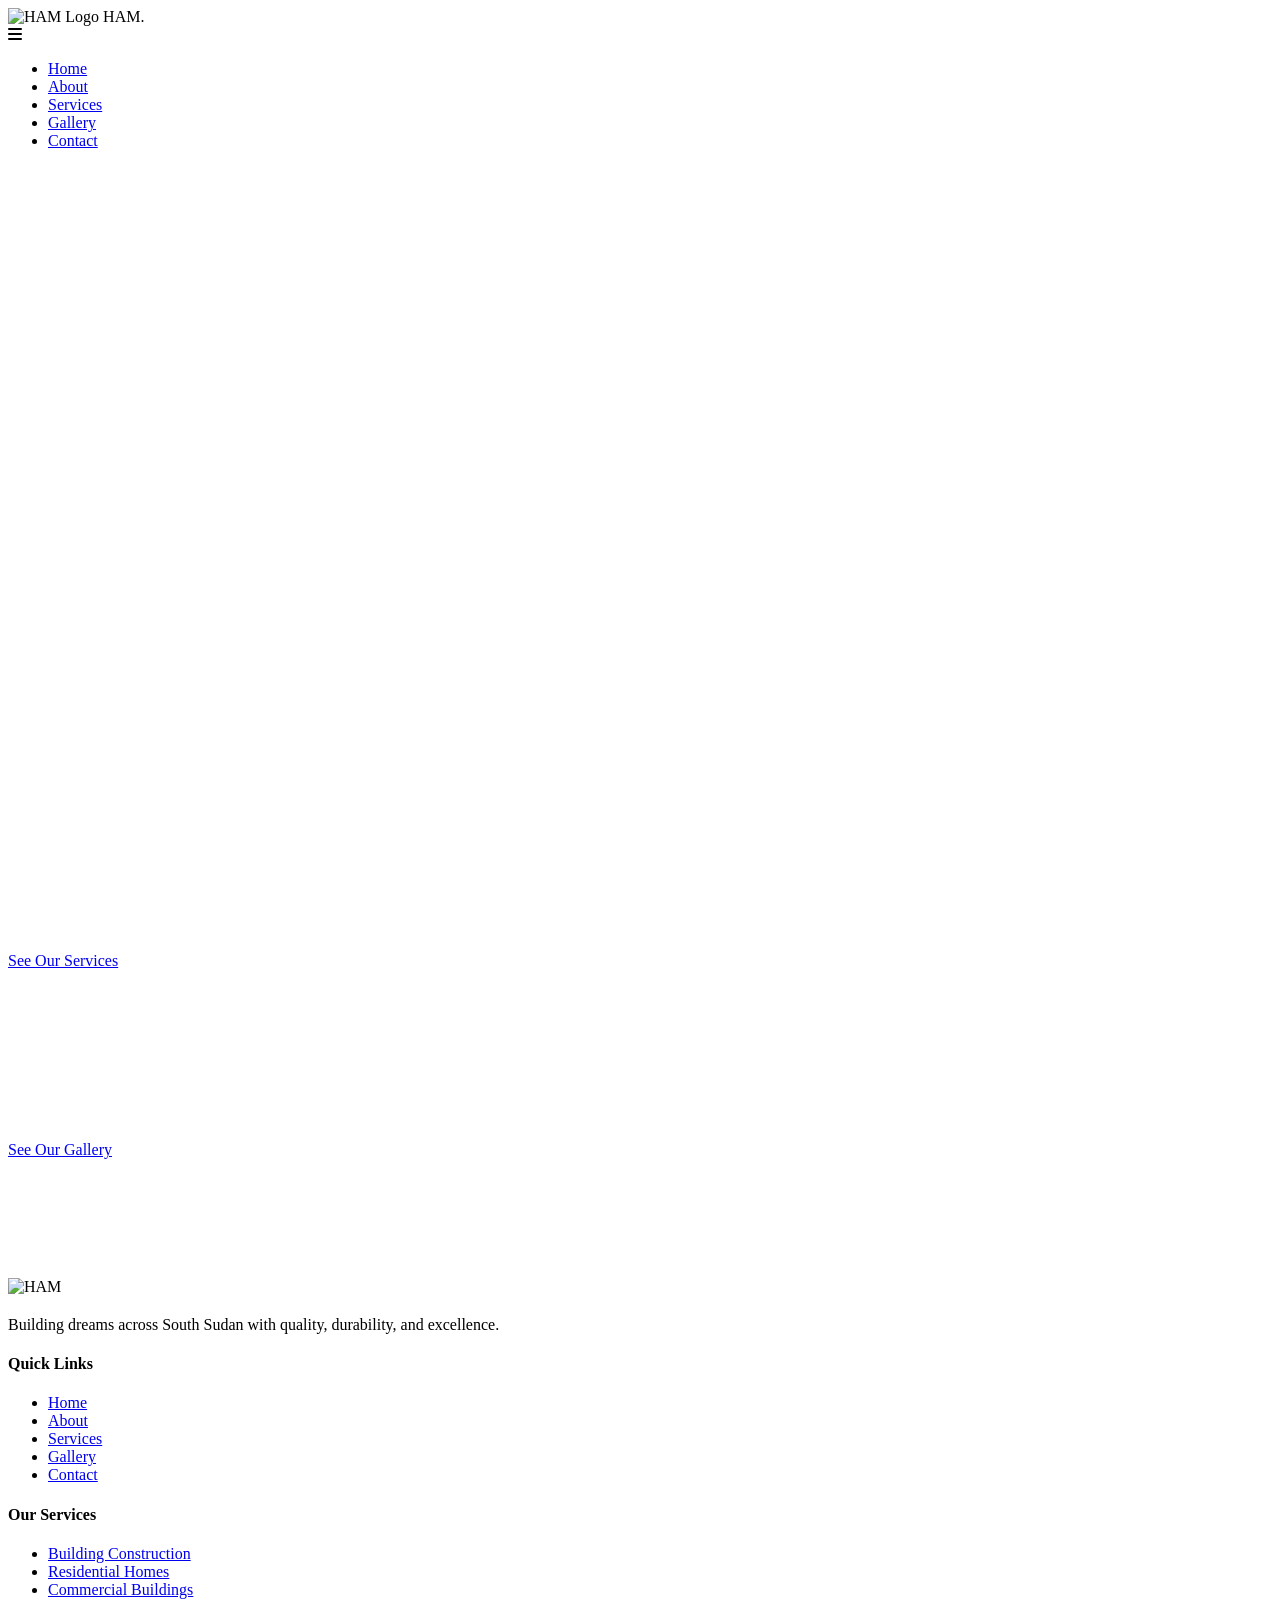
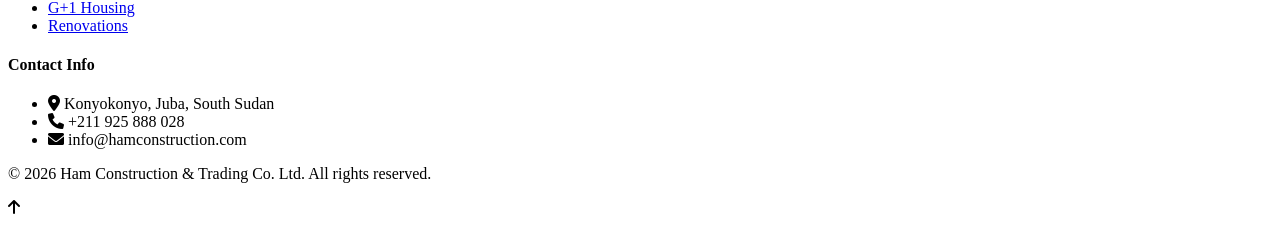
==== index.html @ b47ca1cc "Update index.html" ====
<!DOCTYPE html>
<html lang="en">
<head>
    <meta charset="UTF-8">
    <meta name="viewport" content="width=device-width, initial-scale=1.0">
    <title>HAM Construction | Home - Juba, South Sudan</title>
    <link rel="preconnect" href="https://fonts.googleapis.com">
    <link rel="preconnect" href="https://fonts.gstatic.com" crossorigin>
    <link href="https://fonts.googleapis.com/css2?family=Playfair+Display:wght@400;500;600;700&family=Lato:wght@300;400;700;900&display=swap" rel="stylesheet">
    <link rel="stylesheet" href="https://cdnjs.cloudflare.com/ajax/libs/font-awesome/6.0.0-beta3/css/all.min.css">
    <link href="https://unpkg.com/aos@2.3.1/dist/aos.css" rel="stylesheet">
    <link rel="stylesheet" href="style.css">
</head>
<body>
    <header id="header">
        <div class="container header-container">
            <div class="logo">
                <img src="https://via.placeholder.com/60x60/d4af37/ffffff?text=HAM" alt="HAM Logo" class="logo-img">
                <span>HAM<span style="color: var(--gold);">.</span></span>
            </div>
            <nav>
                <div class="hamburger"><i class="fas fa-bars"></i></div>
                <ul class="nav-menu">
                    <li><a href="index.html" class="active">Home</a></li>
                    <li><a href="about.html">About</a></li>
                    <li><a href="services.html">Services</a></li>
                    <li><a href="gallery.html">Gallery</a></li>
                    <li><a href="contact.html">Contact</a></li>
                </ul>
            </nav>
        </div>
    </header>

    <section class="hero">
        <div class="hero-content">
            <h1 data-aos="fade-up">We Promise and Deliver</h1>
            <div class="typing-container" id="typing-text" data-aos="fade-up" data-aos-delay="100"></div>
            <div class="hero-buttons" data-aos="fade-up" data-aos-delay="200">
                <a href="services.html" class="btn">Our Services</a>
                <a href="contact.html" class="btn btn-outline-light">Contact Us</a>
            </div>
        </div>
    </section>

    <section id="about">
        <div class="container">
            <h2 class="text-center" data-aos="fade-up">About Ham Construction</h2>
            <div class="about-grid">
                <div class="about-image" data-aos="fade-right">
                    <img src="https://images.unsplash.com/photo-1615874959474-d609969a20ed?q=80&w=2080&auto=format&fit=crop" alt="Construction site Juba">
                </div>
                <div class="about-content" data-aos="fade-left">
                    <p>Founded in 2004, Ham Construction & Trading Co. Ltd has grown to become Juba's most trusted construction partner. With over two decades of experience, we have delivered hundreds of residential, commercial, and institutional projects across South Sudan. Our commitment to quality, safety, and innovation sets us apart.</p>
                    <a href="about.html" class="btn btn-secondary">Learn More</a>
                </div>
            </div>
        </div>
    </section>

    <section id="services" style="background: var(--off-white);">
        <div class="container">
            <h2 class="text-center" data-aos="fade-up">Our Core Services</h2>
            <div class="services-grid">
                <div class="service-card" data-aos="zoom-in-up">
                    <i class="fas fa-home service-icon"></i>
                    <h3>Building Construction</h3>
                    <p>Comprehensive construction services for residential and commercial buildings, from foundations to finishing.</p>
                </div>
                <div class="service-card" data-aos="zoom-in-up" data-aos-delay="50">
                    <i class="fas fa-city service-icon"></i>
                    <h3>Residential Homes</h3>
                    <p>Luxury villas, apartments, and housing complexes tailored to modern living.</p>
                </div>
                <div class="service-card" data-aos="zoom-in-up" data-aos-delay="100">
                    <i class="fas fa-building service-icon"></i>
                    <h3>Commercial Buildings</h3>
                    <p>Offices, retail spaces, and industrial structures built for durability and function.</p>
                </div>
                <div class="service-card" data-aos="zoom-in-up" data-aos-delay="150">
                    <i class="fas fa-hard-hat service-icon"></i>
                    <h3>G+1 Housing Projects</h3>
                    <p>Affordable, quality multi-story housing solutions for growing communities.</p>
                </div>
            </div>
            <div class="text-center" style="margin-top: 50px;">
                <a href="services.html" class="btn">See Our Services</a>
            </div>
        </div>
    </section>

    <section id="gallery">
        <div class="container">
            <h2 class="text-center" data-aos="fade-up">Recent Projects</h2>
            <div class="gallery-grid">
                <div class="gallery-item" data-aos="zoom-in"><img src="https://images.unsplash.com/photo-1600585154340-be6161a56a0c?w=600&h=400&fit=crop" alt="Project 1"></div>
                <div class="gallery-item" data-aos="zoom-in" data-aos-delay="50"><img src="https://images.unsplash.com/photo-1486406146926-c627a92ad1ab?w=600&h=400&fit=crop" alt="Project 2"></div>
                <div class="gallery-item" data-aos="zoom-in" data-aos-delay="100"><img src="https://images.unsplash.com/photo-1524995997946-a1c2e315a42f?w=600&h=400&fit=crop" alt="Project 3"></div>
            </div>
            <div class="text-center" style="margin-top: 50px;">
                <a href="gallery.html" class="btn">See Our Gallery</a>
            </div>
        </div>
    </section>

    <section class="cta">
        <div class="container">
            <h2 data-aos="fade-up">Ready to Build Your Dream?</h2>
            <p data-aos="fade-up" data-aos-delay="100">Let's turn your vision into reality with our expert team.</p>
            <a href="contact.html" class="btn btn-outline-light" data-aos="fade-up" data-aos-delay="200">Get Started</a>
        </div>
    </section>

    <footer>
        <div class="container">
            <div class="footer-grid">
                <div class="footer-col">
                    <div class="logo" style="margin-bottom: 20px;">
                        <img src="https://via.placeholder.com/50x50/d4af37/ffffff?text=HAM" alt="HAM" style="height:50px;">
                        <span style="color: white;">HAM<span style="color: var(--gold);">.</span></span>
                    </div>
                    <p>Building dreams across South Sudan with quality, durability, and excellence.</p>
                </div>
                <div class="footer-col">
                    <h4>Quick Links</h4>
                    <ul class="footer-links">
                        <li><a href="index.html">Home</a></li>
                        <li><a href="about.html">About</a></li>
                        <li><a href="services.html">Services</a></li>
                        <li><a href="gallery.html">Gallery</a></li>
                        <li><a href="contact.html">Contact</a></li>
                    </ul>
                </div>
                <div class="footer-col">
                    <h4>Our Services</h4>
                    <ul class="footer-links">
                        <li><a href="services.html">Building Construction</a></li>
                        <li><a href="services.html">Residential Homes</a></li>
                        <li><a href="services.html">Commercial Buildings</a></li>
                        <li><a href="services.html">G+1 Housing</a></li>
                        <li><a href="services.html">Renovations</a></li>
                    </ul>
                </div>
                <div class="footer-col">
                    <h4>Contact Info</h4>
                    <ul class="contact-info">
                        <li><i class="fas fa-map-marker-alt"></i> Konyokonyo, Juba, South Sudan</li>
                        <li><i class="fas fa-phone"></i> +211 925 888 028</li>
                        <li><i class="fas fa-envelope"></i> info@hamconstruction.com</li>
                    </ul>
                </div>
            </div>
            <div class="footer-bottom">
                <p>&copy; 2026 Ham Construction & Trading Co. Ltd. All rights reserved.</p>
            </div>
        </div>
    </footer>

    <div class="scroll-top" id="scrollTop"><i class="fas fa-arrow-up"></i></div>

    <script src="https://unpkg.com/aos@2.3.1/dist/aos.js"></script>
    <script src="script.js"></script>
</body>
</html>
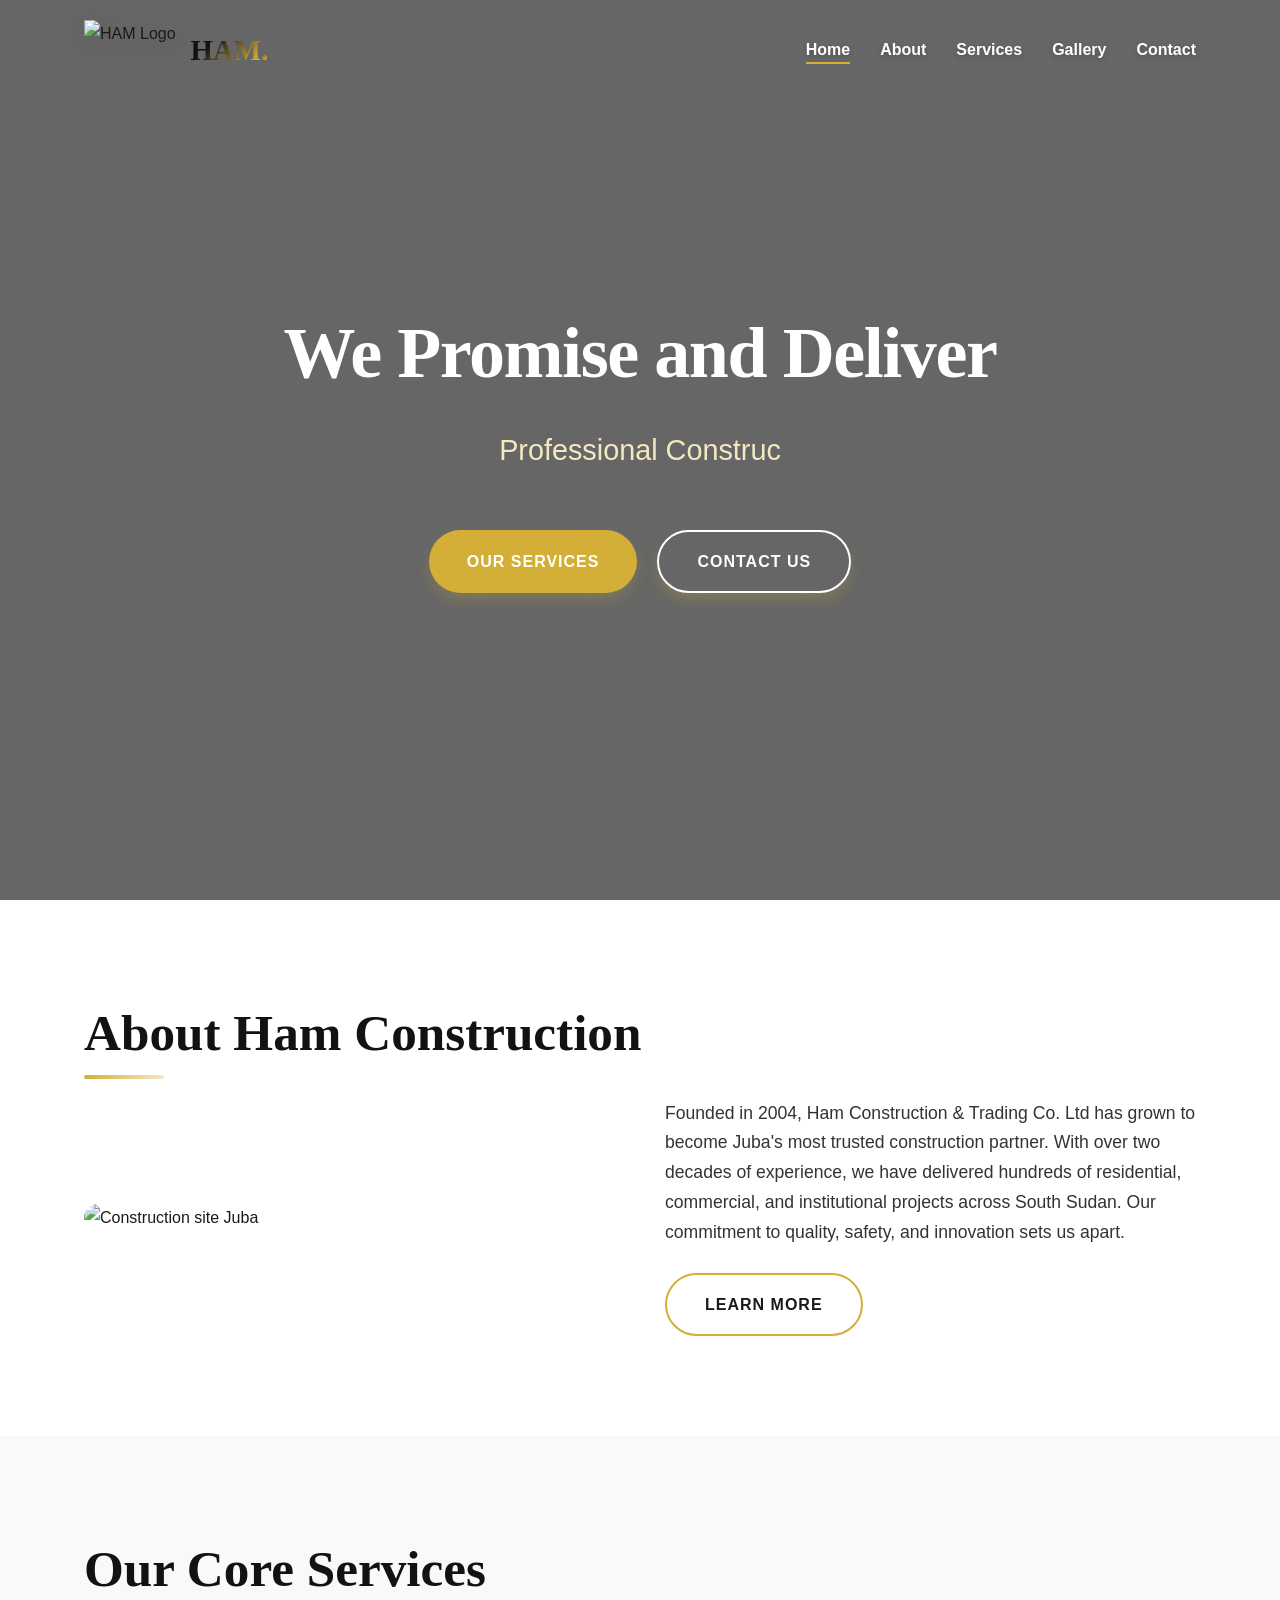
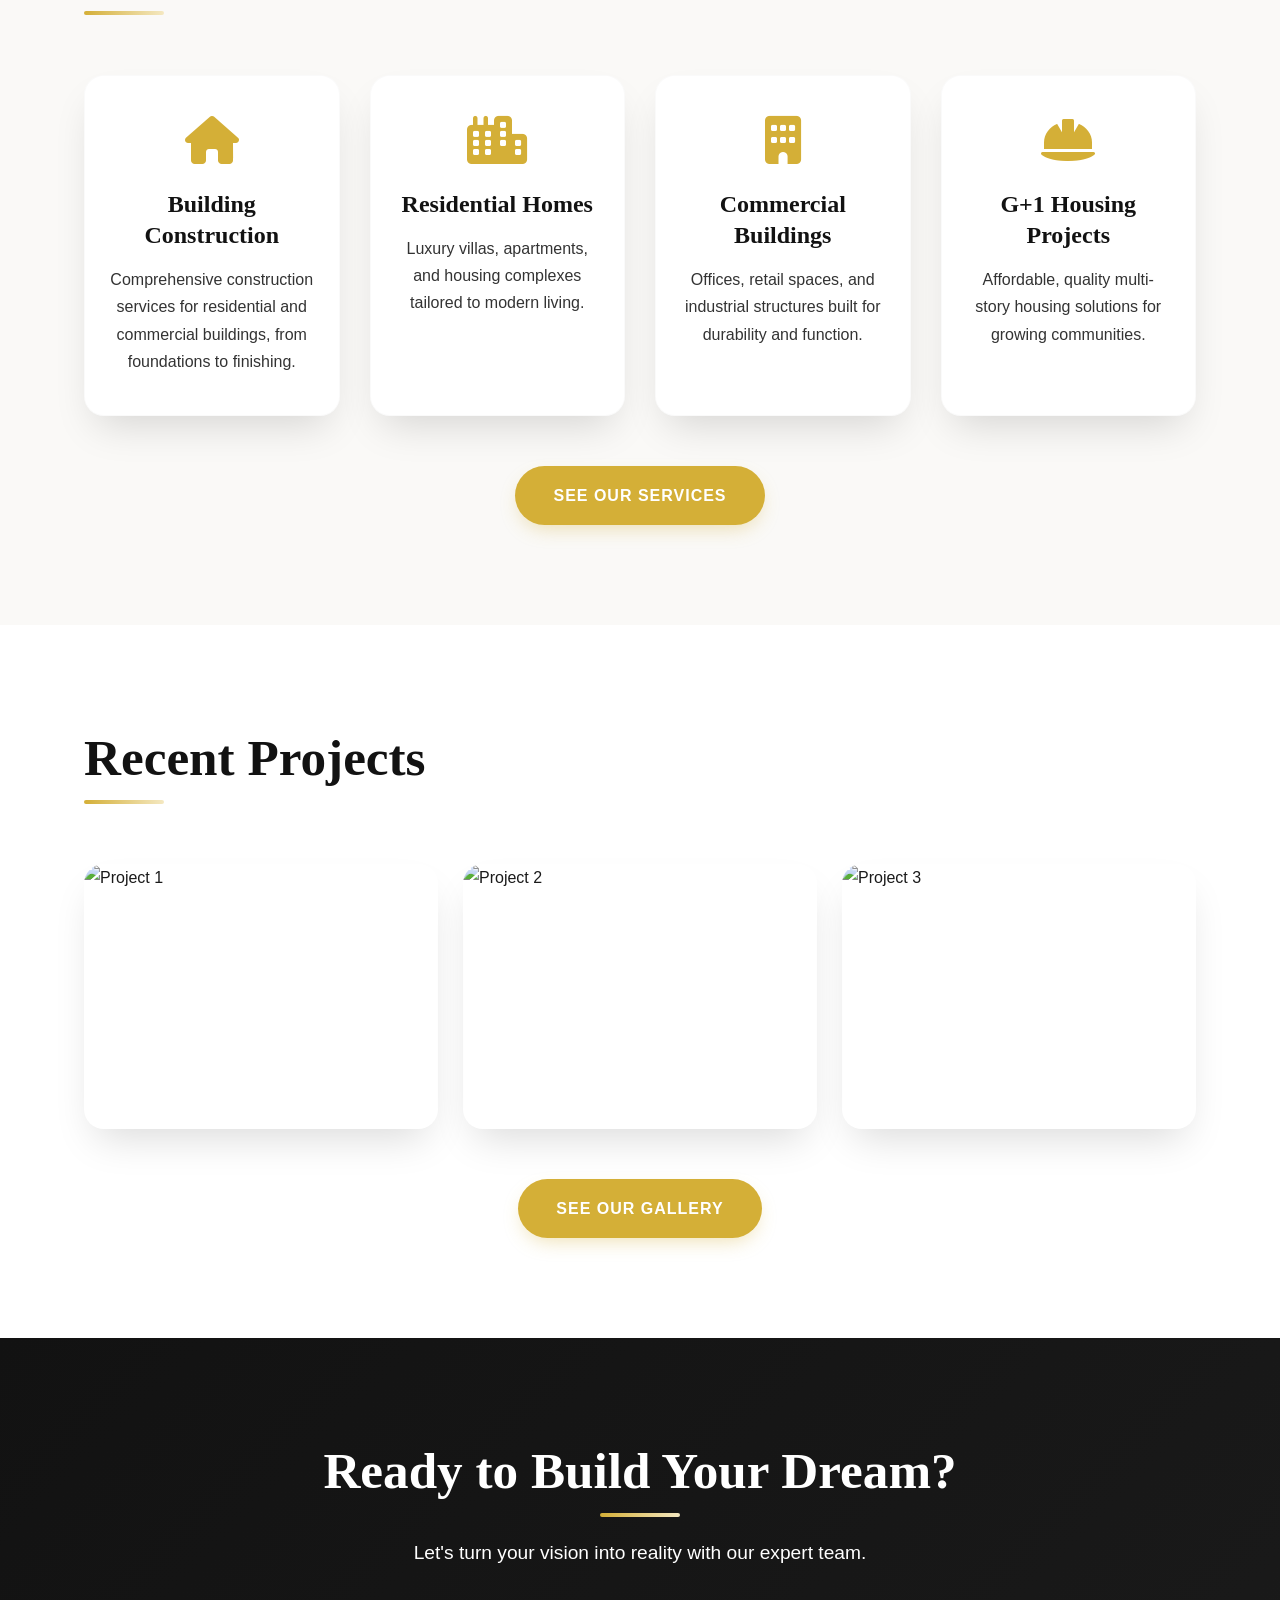
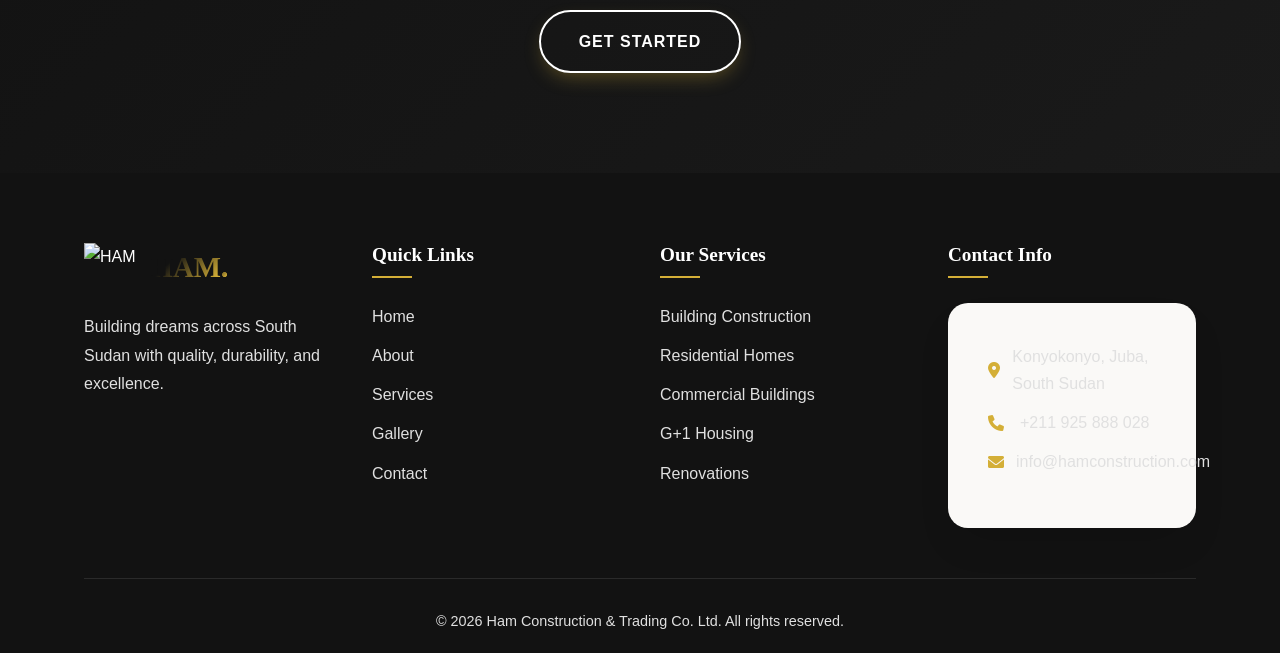
==== commit 637ce22c: "Update index.html" ====
--- a/index.html
+++ b/index.html
@@ -15,7 +15,7 @@
     <header id="header">
         <div class="container header-container">
             <div class="logo">
-                <img src="https://via.placeholder.com/60x60/d4af37/ffffff?text=HAM" alt="HAM Logo" class="logo-img">
+                <img src="assets/hamlogo.jpg" alt="HAM Logo" class="logo-img">
                 <span>HAM<span style="color: var(--gold);">.</span></span>
             </div>
             <nav>
@@ -115,7 +115,7 @@
             <div class="footer-grid">
                 <div class="footer-col">
                     <div class="logo" style="margin-bottom: 20px;">
-                        <img src="https://via.placeholder.com/50x50/d4af37/ffffff?text=HAM" alt="HAM" style="height:50px;">
+                        <img src="assets/hamlogo.jpg" alt="HAM" style="height:50px;">
                         <span style="color: white;">HAM<span style="color: var(--gold);">.</span></span>
                     </div>
                     <p>Building dreams across South Sudan with quality, durability, and excellence.</p>
--- a/style.css
+++ b/style.css
@@ -0,0 +1,1062 @@
+/* ============================================
+   1. VARIABLES & RESET
+   ============================================ */
+:root {
+    --charcoal: #1a1a1a;
+    --dark-charcoal: #121212;
+    --gold: #d4af37;
+    --light-gold: #f4e8c1;
+    --dark-gold: #b8941f;
+    --white: #ffffff;
+    --off-white: #faf9f7;
+    --beige: #f8f5f0;
+    --light-gray: #f0f0f0;
+    --medium-gray: #e0e0e0;
+    --dark-gray: #333333;
+    --shadow-sm: 0 5px 20px rgba(0, 0, 0, 0.05);
+    --shadow: 0 20px 40px -12px rgba(0, 0, 0, 0.15);
+    --shadow-dark: 0 30px 50px -20px rgba(0, 0, 0, 0.3);
+    --shadow-gold: 0 15px 30px -8px rgba(212, 175, 55, 0.2);
+    --transition: all 0.4s cubic-bezier(0.4, 0, 0.2, 1);
+    --border-radius: 8px;
+    --border-radius-lg: 20px;
+    --border-radius-xl: 30px;
+    --font-serif: 'Playfair Display', serif;
+    --font-sans: 'Lato', sans-serif;
+}
+
+* {
+    margin: 0;
+    padding: 0;
+    box-sizing: border-box;
+}
+
+html {
+    scroll-behavior: smooth;
+    scroll-padding-top: 100px;
+}
+
+body {
+    font-family: var(--font-sans);
+    color: var(--charcoal);
+    background-color: var(--white);
+    line-height: 1.7;
+    overflow-x: hidden;
+    -webkit-font-smoothing: antialiased;
+}
+
+h1, h2, h3, h4 {
+    font-family: var(--font-serif);
+    font-weight: 600;
+    line-height: 1.3;
+    margin-bottom: 1.5rem;
+    color: var(--dark-charcoal);
+}
+
+h1 {
+    font-size: clamp(2.8rem, 6vw, 4.5rem);
+    letter-spacing: -0.02em;
+}
+
+h2 {
+    font-size: clamp(2.2rem, 5vw, 3.2rem);
+    position: relative;
+    display: inline-block;
+    margin-bottom: 2rem;
+}
+
+h2::after {
+    content: '';
+    position: absolute;
+    bottom: -12px;
+    left: 0;
+    width: 80px;
+    height: 4px;
+    background: linear-gradient(90deg, var(--gold), var(--light-gold));
+    border-radius: 4px;
+    transition: var(--transition);
+}
+
+.text-center h2::after {
+    left: 50%;
+    transform: translateX(-50%);
+}
+
+.container {
+    width: 90%;
+    max-width: 1300px;
+    margin: 0 auto;
+    padding: 0 20px;
+}
+
+section {
+    padding: 100px 0;
+    position: relative;
+}
+
+a {
+    text-decoration: none;
+    color: inherit;
+    transition: var(--transition);
+}
+
+ul {
+    list-style: none;
+}
+
+img {
+    max-width: 100%;
+    height: auto;
+    display: block;
+}
+
+/* ============================================
+   2. BUTTONS
+   ============================================ */
+.btn {
+    display: inline-flex;
+    align-items: center;
+    justify-content: center;
+    gap: 12px;
+    padding: 16px 38px;
+    background: var(--gold);
+    color: var(--white);
+    border: none;
+    border-radius: 50px;
+    font-weight: 600;
+    font-size: 1rem;
+    cursor: pointer;
+    transition: var(--transition);
+    position: relative;
+    overflow: hidden;
+    z-index: 1;
+    text-transform: uppercase;
+    letter-spacing: 1px;
+    box-shadow: 0 8px 20px -6px rgba(212, 175, 55, 0.4);
+}
+
+.btn::before {
+    content: '';
+    position: absolute;
+    top: 0;
+    left: -100%;
+    width: 100%;
+    height: 100%;
+    background: linear-gradient(90deg, transparent, rgba(255,255,255,0.3), transparent);
+    transition: left 0.6s ease;
+    z-index: -1;
+}
+
+.btn:hover::before {
+    left: 100%;
+}
+
+.btn:hover {
+    transform: translateY(-5px);
+    box-shadow: 0 20px 30px -10px var(--gold);
+    background: var(--dark-gold);
+}
+
+.btn-secondary {
+    background: transparent;
+    color: var(--charcoal);
+    border: 2px solid var(--gold);
+    box-shadow: none;
+}
+
+.btn-secondary:hover {
+    background: var(--gold);
+    color: var(--white);
+    border-color: var(--gold);
+}
+
+.btn-outline-light {
+    background: transparent;
+    color: var(--white);
+    border: 2px solid var(--white);
+}
+
+.btn-outline-light:hover {
+    background: var(--white);
+    color: var(--charcoal);
+}
+
+.btn-block {
+    width: 100%;
+}
+
+/* ============================================
+   3. HEADER & NAVIGATION
+   ============================================ */
+header {
+    position: fixed;
+    top: 0;
+    left: 0;
+    width: 100%;
+    z-index: 1000;
+    padding: 20px 0;
+    transition: var(--transition);
+    background: transparent;
+}
+
+header.scrolled {
+    background: rgba(255, 255, 255, 0.95);
+    backdrop-filter: blur(12px);
+    box-shadow: var(--shadow-sm);
+    padding: 10px 0;
+}
+
+.header-container {
+    display: flex;
+    justify-content: space-between;
+    align-items: center;
+}
+
+.logo {
+    display: flex;
+    align-items: center;
+    gap: 15px;
+}
+
+.logo-img {
+    height: 60px;
+    width: auto;
+    transition: var(--transition);
+    filter: drop-shadow(0 5px 10px rgba(0,0,0,0.1));
+}
+
+header.scrolled .logo-img {
+    height: 50px;
+}
+
+.logo span {
+    font-family: var(--font-serif);
+    font-size: 1.8rem;
+    font-weight: 700;
+    background: linear-gradient(135deg, var(--dark-charcoal) 30%, var(--gold) 80%);
+    -webkit-background-clip: text;
+    -webkit-text-fill-color: transparent;
+}
+
+nav {
+    display: flex;
+    align-items: center;
+}
+
+.nav-menu {
+    display: flex;
+    gap: 30px;
+    align-items: center;
+}
+
+.nav-menu li {
+    position: relative;
+}
+
+.nav-menu a {
+    font-weight: 600;
+    font-size: 1rem;
+    color: var(--white);
+    padding: 6px 0;
+    text-shadow: 0 2px 5px rgba(0,0,0,0.2);
+}
+
+header.scrolled .nav-menu a {
+    color: var(--dark-charcoal);
+    text-shadow: none;
+}
+
+.nav-menu a::after {
+    content: '';
+    position: absolute;
+    bottom: 0;
+    left: 0;
+    width: 0;
+    height: 2px;
+    background: var(--gold);
+    transition: width 0.3s ease;
+}
+
+.nav-menu a:hover::after,
+.nav-menu a.active::after {
+    width: 100%;
+}
+
+.hamburger {
+    display: none;
+    font-size: 2rem;
+    color: var(--white);
+    cursor: pointer;
+}
+
+header.scrolled .hamburger {
+    color: var(--dark-charcoal);
+}
+
+/* Mobile Menu */
+@media (max-width: 768px) {
+    .hamburger {
+        display: block;
+        z-index: 1001;
+    }
+
+    .nav-menu {
+        position: fixed;
+        top: 0;
+        right: -100%;
+        width: 280px;
+        height: 100vh;
+        background: var(--white);
+        flex-direction: column;
+        justify-content: center;
+        align-items: center;
+        gap: 40px;
+        transition: 0.4s ease;
+        box-shadow: -5px 0 30px rgba(0,0,0,0.1);
+        z-index: 1000;
+    }
+
+    .nav-menu.active {
+        right: 0;
+    }
+
+    .nav-menu a {
+        color: var(--dark-charcoal) !important;
+        text-shadow: none;
+        font-size: 1.2rem;
+    }
+
+    .nav-menu a::after {
+        background: var(--gold);
+    }
+}
+
+/* ============================================
+   4. HERO SECTION (INDEX)
+   ============================================ */
+.hero {
+    height: 100vh;
+    min-height: 700px;
+    background: linear-gradient(rgba(0,0,0,0.6), rgba(0,0,0,0.6)), 
+                url('https://images.unsplash.com/photo-1541888946425-d81bb19240f5?q=80&w=2070&auto=format&fit=crop') center/cover no-repeat fixed;
+    display: flex;
+    align-items: center;
+    justify-content: center;
+    text-align: center;
+    color: var(--white);
+}
+
+.hero-content {
+    max-width: 900px;
+    padding: 0 20px;
+}
+
+.hero-content h1 {
+    color: var(--white);
+    margin-bottom: 25px;
+}
+
+.typing-container {
+    font-size: 1.8rem;
+    margin-bottom: 40px;
+    min-height: 4rem;
+    font-weight: 300;
+    color: var(--light-gold);
+}
+
+.hero-buttons {
+    display: flex;
+    gap: 20px;
+    justify-content: center;
+    flex-wrap: wrap;
+}
+
+/* ============================================
+   5. PAGE HERO (INNER PAGES)
+   ============================================ */
+.page-hero {
+    height: 50vh;
+    min-height: 400px;
+    background: linear-gradient(rgba(0,0,0,0.6), rgba(0,0,0,0.6)) center/cover no-repeat fixed;
+    display: flex;
+    align-items: center;
+    justify-content: center;
+    text-align: center;
+    color: var(--white);
+    margin-top: 80px; /* because header is fixed */
+}
+
+.page-hero h1 {
+    color: var(--white);
+    font-size: clamp(2.5rem, 8vw, 4rem);
+}
+
+/* ============================================
+   6. ABOUT SECTION (HOME & ABOUT PAGE)
+   ============================================ */
+.about-grid {
+    display: grid;
+    grid-template-columns: 1fr 1fr;
+    gap: 50px;
+    align-items: center;
+}
+
+.about-image img {
+    border-radius: var(--border-radius-lg);
+    box-shadow: var(--shadow-dark);
+    width: 100%;
+    height: auto;
+    transition: var(--transition);
+}
+
+.about-image img:hover {
+    transform: scale(1.02);
+}
+
+.about-content p {
+    margin-bottom: 25px;
+    font-size: 1.1rem;
+    color: var(--dark-gray);
+}
+
+/* Expertise Grid (About page) */
+.expertise-grid {
+    display: grid;
+    grid-template-columns: repeat(4, 1fr);
+    gap: 30px;
+    text-align: center;
+    margin-top: 40px;
+}
+
+.expertise-item {
+    background: var(--white);
+    padding: 30px 20px;
+    border-radius: var(--border-radius-lg);
+    box-shadow: var(--shadow);
+    transition: var(--transition);
+}
+
+.expertise-item:hover {
+    transform: translateY(-10px);
+    box-shadow: var(--shadow-gold);
+}
+
+.expertise-item h3 {
+    font-size: 2.5rem;
+    color: var(--gold);
+    margin-bottom: 10px;
+}
+
+.expertise-item p {
+    font-size: 1.1rem;
+    color: var(--dark-gray);
+}
+
+/* Core Values */
+.core-values {
+    display: grid;
+    grid-template-columns: repeat(auto-fit, minmax(280px, 1fr));
+    gap: 30px;
+    margin-top: 40px;
+}
+
+.value-item {
+    text-align: center;
+    padding: 30px;
+    background: var(--white);
+    border-radius: var(--border-radius-lg);
+    box-shadow: var(--shadow);
+    transition: var(--transition);
+}
+
+.value-item:hover {
+    transform: translateY(-8px);
+    box-shadow: var(--shadow-gold);
+}
+
+.value-item i {
+    font-size: 2.5rem;
+    color: var(--gold);
+    margin-bottom: 20px;
+}
+
+.value-item h4 {
+    margin-bottom: 15px;
+    font-size: 1.4rem;
+}
+
+.value-item p {
+    color: var(--dark-gray);
+}
+
+/* Team Grid */
+.team-grid {
+    display: grid;
+    grid-template-columns: repeat(auto-fit, minmax(220px, 1fr));
+    gap: 30px;
+    margin-top: 40px;
+}
+
+.team-member {
+    text-align: center;
+    background: var(--white);
+    padding: 25px 15px;
+    border-radius: var(--border-radius-lg);
+    box-shadow: var(--shadow);
+    transition: var(--transition);
+}
+
+.team-member:hover {
+    transform: translateY(-8px);
+    box-shadow: var(--shadow-gold);
+}
+
+.team-member img {
+    width: 150px;
+    height: 150px;
+    border-radius: 50%;
+    object-fit: cover;
+    margin: 0 auto 20px;
+    border: 4px solid var(--light-gold);
+}
+
+.team-member h4 {
+    margin-bottom: 8px;
+    font-size: 1.2rem;
+}
+
+.team-member p {
+    color: var(--gold);
+    font-weight: 600;
+}
+
+/* ============================================
+   7. SERVICES SECTION (HOME & SERVICES PAGE)
+   ============================================ */
+.services-grid {
+    display: grid;
+    grid-template-columns: repeat(auto-fit, minmax(250px, 1fr));
+    gap: 30px;
+    margin-top: 40px;
+}
+
+.service-card {
+    background: var(--white);
+    padding: 40px 25px;
+    border-radius: var(--border-radius-lg);
+    text-align: center;
+    box-shadow: var(--shadow);
+    transition: var(--transition);
+    border: 1px solid rgba(0,0,0,0.02);
+}
+
+.service-card:hover {
+    transform: translateY(-10px);
+    box-shadow: var(--shadow-gold);
+}
+
+.service-icon {
+    font-size: 3rem;
+    color: var(--gold);
+    margin-bottom: 25px;
+}
+
+.service-card h3 {
+    margin-bottom: 15px;
+    font-size: 1.5rem;
+}
+
+.service-card p {
+    color: var(--dark-gray);
+}
+
+/* Detailed service cards (Services page) */
+.service-detailed-card {
+    background: var(--white);
+    padding: 40px;
+    border-radius: var(--border-radius-xl);
+    box-shadow: var(--shadow);
+    transition: var(--transition);
+    border: 1px solid rgba(0,0,0,0.02);
+}
+
+.service-detailed-card:hover {
+    transform: translateY(-10px);
+    box-shadow: var(--shadow-gold);
+}
+
+.service-detailed-card h3 {
+    font-size: 2rem;
+    color: var(--gold);
+    margin-bottom: 20px;
+}
+
+.service-detailed-card p {
+    color: var(--dark-gray);
+    margin-bottom: 25px;
+}
+
+.service-list {
+    list-style: none;
+    display: flex;
+    flex-wrap: wrap;
+    gap: 15px;
+}
+
+.service-list li {
+    background: var(--light-gray);
+    padding: 10px 20px;
+    border-radius: 50px;
+    font-weight: 500;
+    color: var(--dark-charcoal);
+}
+
+.service-list li i {
+    color: var(--gold);
+    margin-right: 8px;
+}
+
+/* ============================================
+   8. GALLERY SECTION & LIGHTBOX
+   ============================================ */
+.gallery-grid {
+    display: grid;
+    grid-template-columns: repeat(auto-fit, minmax(300px, 1fr));
+    gap: 25px;
+    margin-top: 40px;
+}
+
+.gallery-item {
+    position: relative;
+    border-radius: var(--border-radius-lg);
+    overflow: hidden;
+    cursor: pointer;
+    box-shadow: var(--shadow);
+    aspect-ratio: 4/3;
+}
+
+.gallery-item img {
+    width: 100%;
+    height: 100%;
+    object-fit: cover;
+    transition: var(--transition);
+}
+
+.gallery-item:hover img {
+    transform: scale(1.1);
+}
+
+.gallery-item::after {
+    content: '🔍';
+    position: absolute;
+    top: 50%;
+    left: 50%;
+    transform: translate(-50%, -50%) scale(0);
+    font-size: 2rem;
+    color: white;
+    background: rgba(212, 175, 55, 0.8);
+    width: 60px;
+    height: 60px;
+    border-radius: 50%;
+    display: flex;
+    align-items: center;
+    justify-content: center;
+    transition: var(--transition);
+    opacity: 0;
+}
+
+.gallery-item:hover::after {
+    transform: translate(-50%, -50%) scale(1);
+    opacity: 1;
+}
+
+/* Lightbox Modal */
+.lightbox-modal {
+    display: none;
+    position: fixed;
+    top: 0;
+    left: 0;
+    width: 100%;
+    height: 100%;
+    background: rgba(0,0,0,0.9);
+    z-index: 2000;
+    justify-content: center;
+    align-items: center;
+    padding: 20px;
+}
+
+.lightbox-modal.active {
+    display: flex;
+}
+
+.lightbox-content {
+    position: relative;
+    max-width: 90%;
+    max-height: 90%;
+}
+
+.lightbox-content img {
+    width: 100%;
+    height: auto;
+    max-height: 85vh;
+    object-fit: contain;
+    border-radius: var(--border-radius);
+    box-shadow: var(--shadow-dark);
+}
+
+.close-lightbox {
+    position: absolute;
+    top: -40px;
+    right: 0;
+    font-size: 3rem;
+    color: white;
+    cursor: pointer;
+    transition: var(--transition);
+}
+
+.close-lightbox:hover {
+    color: var(--gold);
+    transform: scale(1.1);
+}
+
+/* ============================================
+   9. CONTACT PAGE
+   ============================================ */
+.contact-grid {
+    display: grid;
+    grid-template-columns: 1fr 1.5fr;
+    gap: 50px;
+    margin-top: 40px;
+}
+
+.contact-info {
+    background: var(--off-white);
+    padding: 40px;
+    border-radius: var(--border-radius-lg);
+    box-shadow: var(--shadow);
+}
+
+.info-item {
+    display: flex;
+    gap: 20px;
+    margin-bottom: 30px;
+    align-items: flex-start;
+}
+
+.info-icon {
+    width: 50px;
+    height: 50px;
+    background: var(--gold);
+    color: var(--white);
+    border-radius: 50%;
+    display: flex;
+    align-items: center;
+    justify-content: center;
+    font-size: 1.2rem;
+    flex-shrink: 0;
+}
+
+.info-text h4 {
+    margin-bottom: 5px;
+    font-size: 1.2rem;
+}
+
+.info-text p {
+    color: var(--dark-gray);
+}
+
+.contact-form {
+    background: var(--white);
+    padding: 40px;
+    border-radius: var(--border-radius-lg);
+    box-shadow: var(--shadow);
+}
+
+.form-group {
+    margin-bottom: 20px;
+}
+
+.form-group input,
+.form-group textarea {
+    width: 100%;
+    padding: 15px 20px;
+    border: 1px solid var(--medium-gray);
+    border-radius: var(--border-radius);
+    font-family: var(--font-sans);
+    font-size: 1rem;
+    transition: var(--transition);
+}
+
+.form-group input:focus,
+.form-group textarea:focus {
+    outline: none;
+    border-color: var(--gold);
+    box-shadow: 0 0 0 3px rgba(212, 175, 55, 0.1);
+}
+
+.form-group textarea {
+    resize: vertical;
+    min-height: 120px;
+}
+
+/* ============================================
+   10. CTA SECTION
+   ============================================ */
+.cta {
+    background: linear-gradient(135deg, var(--dark-charcoal) 0%, var(--charcoal) 100%);
+    color: var(--white);
+    text-align: center;
+}
+
+.cta h2 {
+    color: var(--white);
+}
+
+.cta h2::after {
+    background: linear-gradient(90deg, var(--gold), var(--light-gold));
+    left: 50%;
+    transform: translateX(-50%);
+}
+
+.cta p {
+    font-size: 1.2rem;
+    margin-bottom: 40px;
+    opacity: 0.9;
+}
+
+/* ============================================
+   11. FOOTER
+   ============================================ */
+footer {
+    background: var(--dark-charcoal);
+    color: var(--white);
+    padding: 70px 0 20px;
+}
+
+.footer-grid {
+    display: grid;
+    grid-template-columns: repeat(auto-fit, minmax(220px, 1fr));
+    gap: 40px;
+    margin-bottom: 50px;
+}
+
+.footer-col p {
+    color: var(--medium-gray);
+    margin-top: 15px;
+    line-height: 1.8;
+}
+
+.footer-col h4 {
+    color: var(--white);
+    margin-bottom: 25px;
+    font-size: 1.2rem;
+    position: relative;
+    padding-bottom: 10px;
+}
+
+.footer-col h4::after {
+    content: '';
+    position: absolute;
+    left: 0;
+    bottom: 0;
+    width: 40px;
+    height: 2px;
+    background: var(--gold);
+}
+
+.footer-links li,
+.contact-info li {
+    margin-bottom: 12px;
+}
+
+.footer-links a {
+    color: var(--medium-gray);
+    transition: var(--transition);
+}
+
+.footer-links a:hover {
+    color: var(--gold);
+    padding-left: 5px;
+}
+
+.contact-info li {
+    display: flex;
+    gap: 12px;
+    align-items: center;
+    color: var(--medium-gray);
+}
+
+.contact-info i {
+    color: var(--gold);
+    width: 20px;
+}
+
+.footer-bottom {
+    text-align: center;
+    padding-top: 30px;
+    border-top: 1px solid rgba(255,255,255,0.1);
+    color: var(--medium-gray);
+    font-size: 0.9rem;
+}
+
+/* ============================================
+   12. SCROLL TO TOP BUTTON
+   ============================================ */
+.scroll-top {
+    position: fixed;
+    bottom: 30px;
+    right: 30px;
+    width: 50px;
+    height: 50px;
+    background: var(--gold);
+    color: var(--white);
+    border-radius: 50%;
+    display: flex;
+    align-items: center;
+    justify-content: center;
+    font-size: 1.2rem;
+    cursor: pointer;
+    opacity: 0;
+    visibility: hidden;
+    transition: var(--transition);
+    box-shadow: var(--shadow-gold);
+    z-index: 99;
+}
+
+.scroll-top.show {
+    opacity: 1;
+    visibility: visible;
+}
+
+.scroll-top:hover {
+    background: var(--dark-gold);
+    transform: translateY(-5px);
+}
+
+/* ============================================
+   13. RESPONSIVE DESIGN
+   ============================================ */
+@media (max-width: 1024px) {
+    .about-grid,
+    .contact-grid {
+        grid-template-columns: 1fr;
+        gap: 40px;
+    }
+
+    .about-image {
+        order: 1;
+    }
+
+    .about-content {
+        order: 2;
+    }
+
+    .expertise-grid {
+        grid-template-columns: repeat(2, 1fr);
+    }
+}
+
+@media (max-width: 768px) {
+    section {
+        padding: 70px 0;
+    }
+
+    h2 {
+        font-size: 2rem;
+    }
+
+    .hero {
+        min-height: 600px;
+        background-attachment: scroll; /* remove fixed on mobile for performance */
+    }
+
+    .typing-container {
+        font-size: 1.3rem;
+        min-height: 3rem;
+    }
+
+    .hero-buttons {
+        flex-direction: column;
+        align-items: center;
+    }
+
+    .btn {
+        width: 100%;
+        max-width: 300px;
+    }
+
+    .expertise-grid {
+        grid-template-columns: 1fr;
+    }
+
+    .service-list {
+        flex-direction: column;
+        gap: 10px;
+    }
+
+    .service-list li {
+        width: 100%;
+        text-align: center;
+    }
+
+    .footer-grid {
+        grid-template-columns: 1fr;
+        text-align: center;
+    }
+
+    .footer-col h4::after {
+        left: 50%;
+        transform: translateX(-50%);
+    }
+
+    .contact-info li {
+        justify-content: center;
+    }
+
+    .scroll-top {
+        bottom: 20px;
+        right: 20px;
+        width: 45px;
+        height: 45px;
+    }
+
+    .page-hero {
+        margin-top: 70px;
+        min-height: 300px;
+    }
+}
+
+@media (max-width: 480px) {
+    .container {
+        width: 95%;
+        padding: 0 10px;
+    }
+
+    .service-card,
+    .value-item,
+    .team-member,
+    .service-detailed-card {
+        padding: 25px 15px;
+    }
+
+    .contact-info,
+    .contact-form {
+        padding: 25px;
+    }
+
+    .info-item {
+        flex-direction: column;
+        align-items: center;
+        text-align: center;
+    }
+}
+
+/* ============================================
+   14. UTILITIES
+   ============================================ */
+.text-center {
+    text-align: center;
+}
+
+.mt-4 { margin-top: 40px; }
+.mb-4 { margin-bottom: 40px; }
